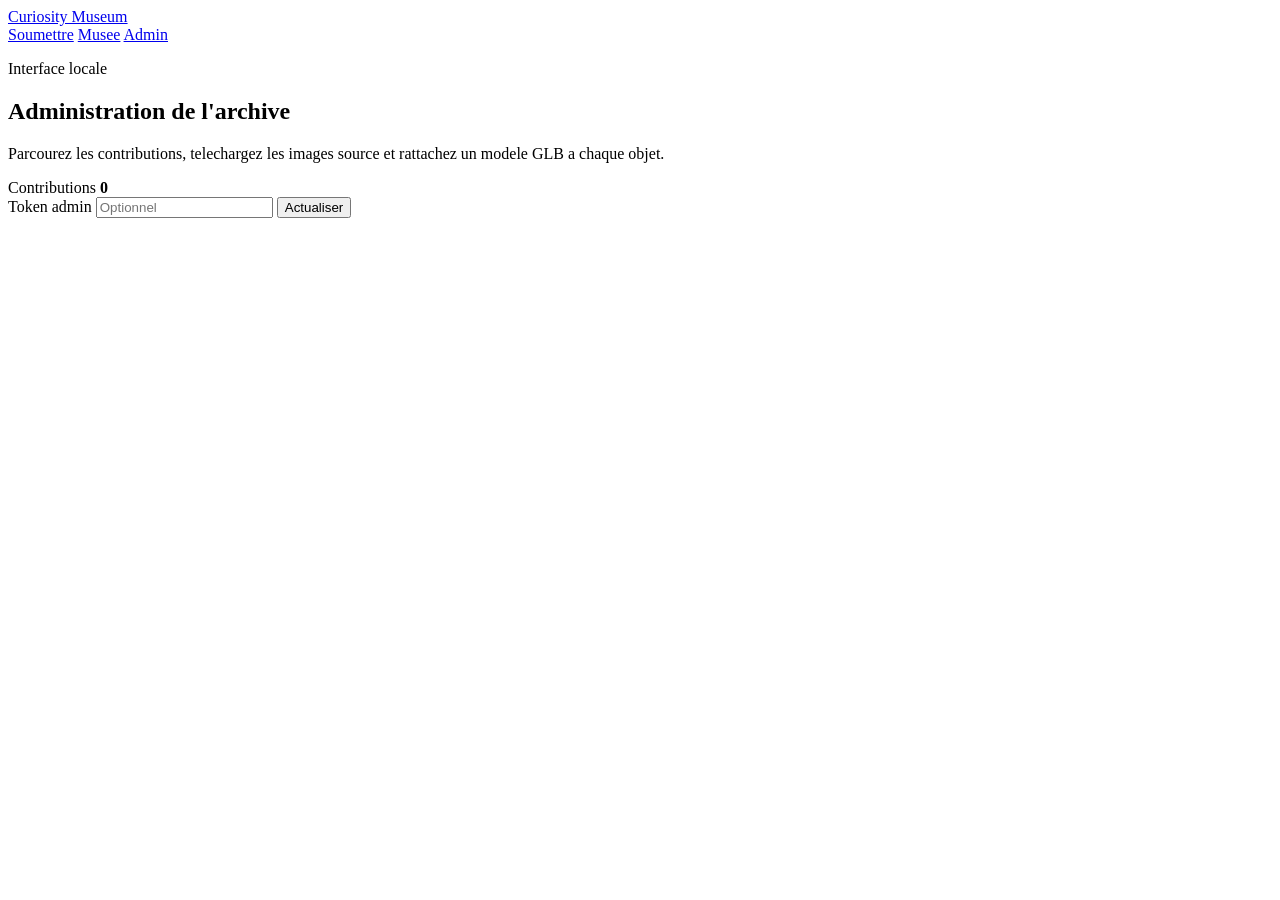
==== www/admin/index.html @ 4a3bc56c "Implement PHP-based Curiosity Museum app" ====
<!DOCTYPE html>
<html lang="fr">
  <head>
    <meta charset="UTF-8" />
    <meta name="viewport" content="width=device-width, initial-scale=1.0" />
    <title>Curiosity Museum - Admin</title>
    <link rel="stylesheet" href="/assets/styles.css" />
  </head>
  <body class="page page-admin">
    <div class="page-glow" aria-hidden="true"></div>
    <header class="site-header">
      <a class="site-mark" href="/">Curiosity Museum</a>
      <nav class="site-nav">
        <a href="/">Soumettre</a>
        <a href="/museum/">Musee</a>
        <a href="/admin/" aria-current="page">Admin</a>
      </nav>
    </header>

    <main class="shell shell-admin">
      <section class="admin-head panel">
        <div>
          <p class="eyebrow">Interface locale</p>
          <h1>Administration de l'archive</h1>
          <p class="lede">
            Parcourez les contributions, telechargez les images source et rattachez un modele GLB
            a chaque objet.
          </p>
        </div>
        <div class="admin-toolbar">
          <div class="stat-chip">
            <span class="stat-label">Contributions</span>
            <strong data-item-count>0</strong>
          </div>
          <label class="field compact admin-token-field">
            <span>Token admin</span>
            <input type="password" data-admin-token autocomplete="off" placeholder="Optionnel" />
          </label>
          <button class="button secondary" type="button" data-refresh>Actualiser</button>
        </div>
      </section>

      <p class="status panel" data-admin-status hidden></p>

      <section class="artifact-grid" data-admin-grid></section>
    </main>

    <template id="admin-card-template">
      <article class="artifact-card panel">
        <div class="artifact-image-wrap">
          <img class="artifact-image" alt="" />
          <span class="artifact-badge"></span>
        </div>
        <div class="artifact-card-body">
          <div class="artifact-card-topline">
            <p class="eyebrow artifact-date"></p>
            <p class="artifact-code"></p>
          </div>
          <h2 class="artifact-title"></h2>
          <p class="artifact-author"></p>
          <p class="artifact-description"></p>
          <div class="artifact-links">
            <a class="text-link artifact-image-link" target="_blank" rel="noreferrer">Telecharger l'image</a>
            <a class="text-link artifact-museum-link" target="_blank" rel="noreferrer">Voir dans le musee</a>
          </div>
          <form class="model-form">
            <label class="field compact">
              <span>Ajouter un GLB</span>
              <input type="file" name="model" accept=".glb,model/gltf-binary" required />
            </label>
            <button class="button" type="submit">Televerser le modele</button>
            <p class="status compact" hidden></p>
          </form>
        </div>
      </article>
    </template>

    <script type="module" src="/assets/admin.js"></script>
  </body>
</html>
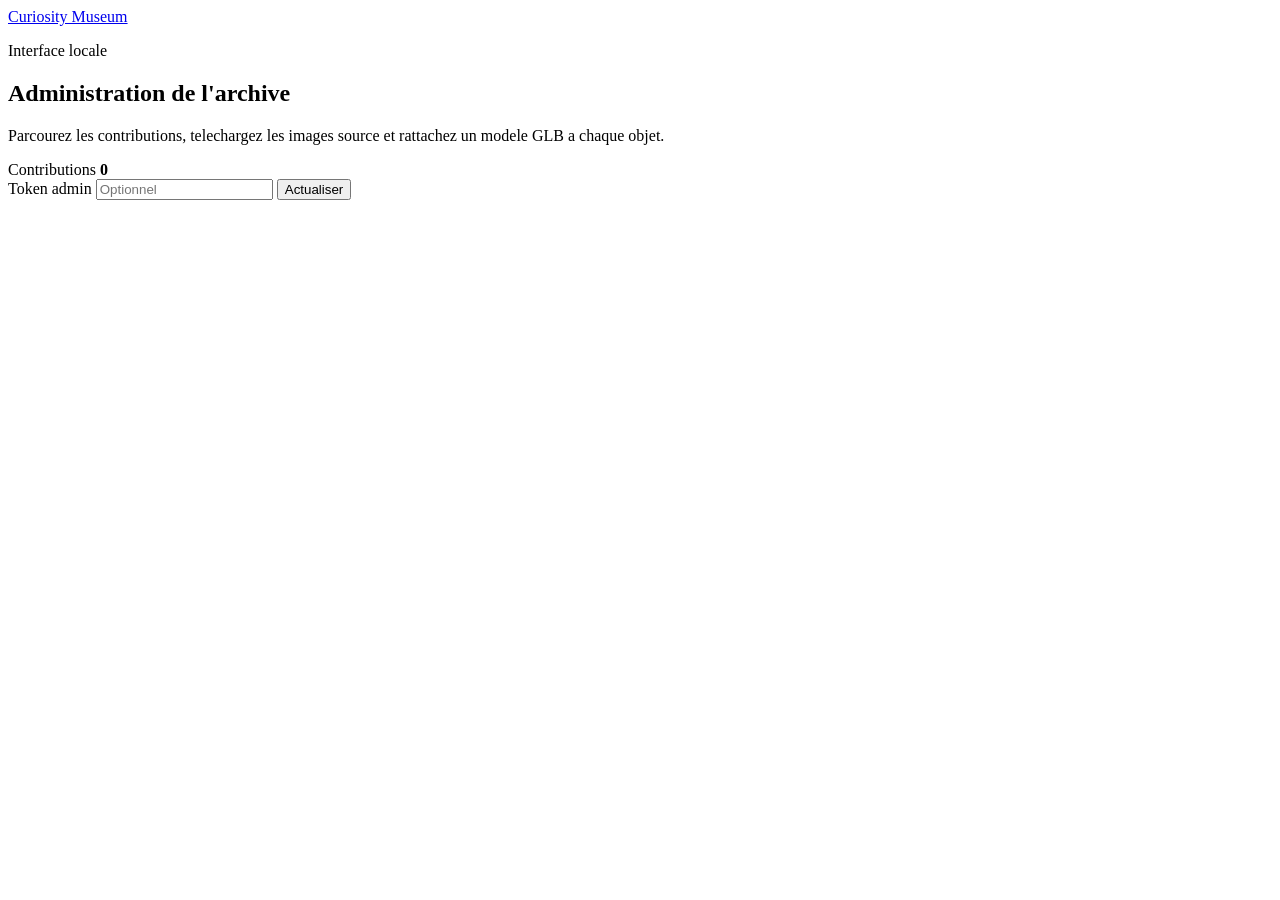
==== commit 57fdf9f5: "Rework workshop routes and refresh submit hero experience Serve the museum directly from /, move the" ====
--- a/www/admin/index.html
+++ b/www/admin/index.html
@@ -10,11 +10,6 @@
     <div class="page-glow" aria-hidden="true"></div>
     <header class="site-header">
       <a class="site-mark" href="/">Curiosity Museum</a>
-      <nav class="site-nav">
-        <a href="/">Soumettre</a>
-        <a href="/museum/">Musee</a>
-        <a href="/admin/" aria-current="page">Admin</a>
-      </nav>
     </header>
 
     <main class="shell shell-admin">
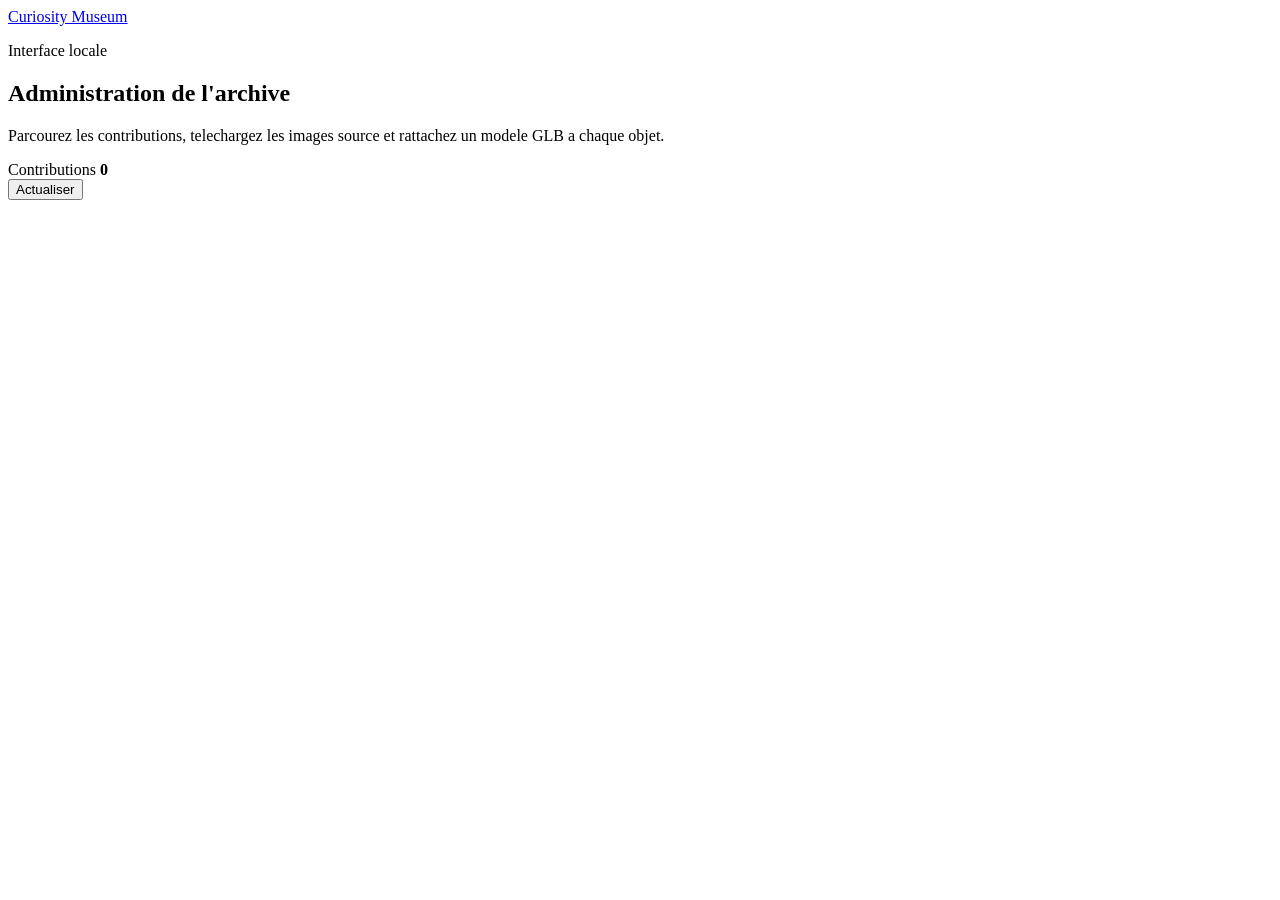
==== commit 59b0f4b5: "Simplify admin access and refine submit hero layout Remove the now-unused admin token field from the" ====
--- a/www/admin/index.html
+++ b/www/admin/index.html
@@ -27,10 +27,6 @@
             <span class="stat-label">Contributions</span>
             <strong data-item-count>0</strong>
           </div>
-          <label class="field compact admin-token-field">
-            <span>Token admin</span>
-            <input type="password" data-admin-token autocomplete="off" placeholder="Optionnel" />
-          </label>
           <button class="button secondary" type="button" data-refresh>Actualiser</button>
         </div>
       </section>
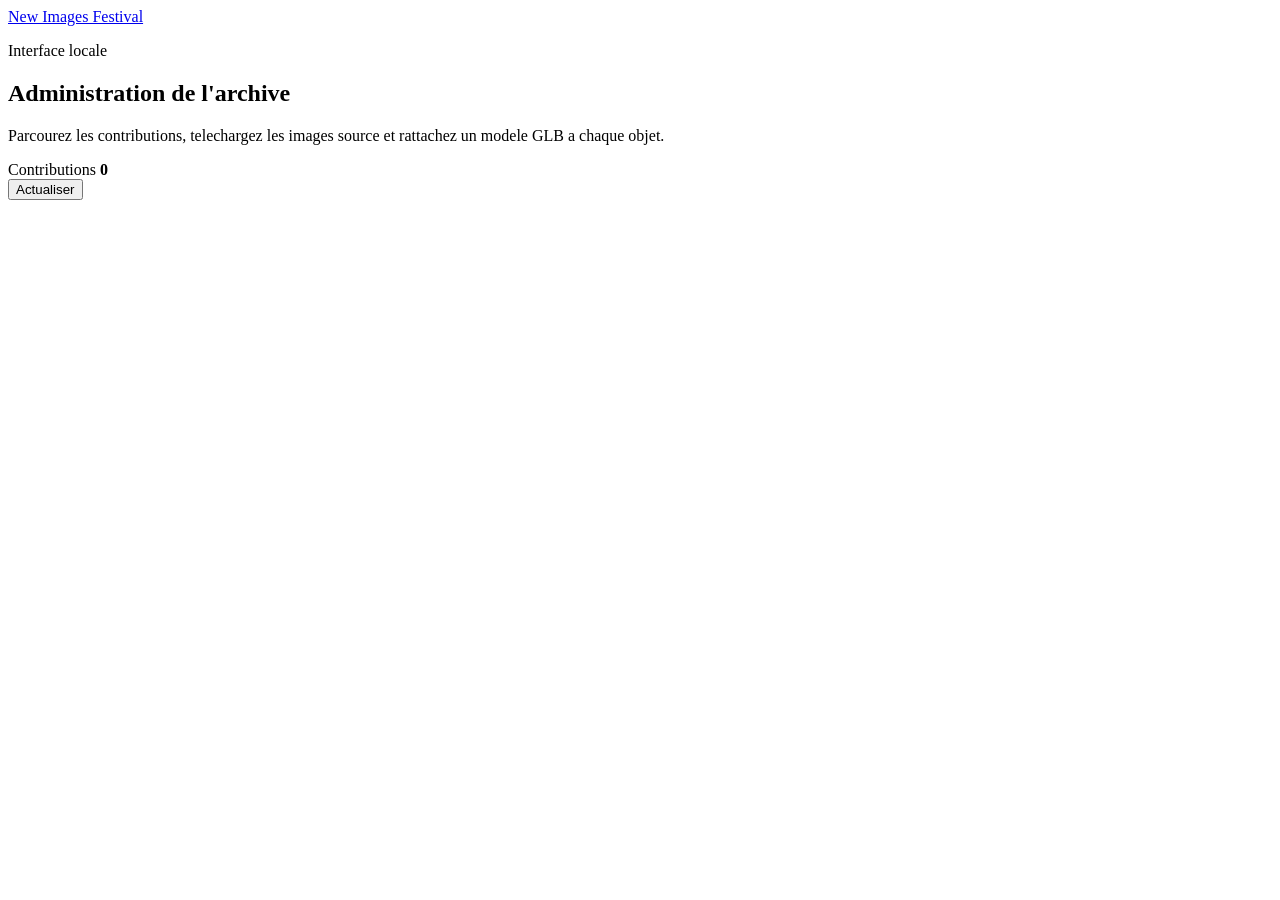
==== commit 22ca950b: "Add admin deletion flow and center museum chevron scaling Add a deletion endpoint for archive items," ====
--- a/www/admin/index.html
+++ b/www/admin/index.html
@@ -9,7 +9,7 @@
   <body class="page page-admin">
     <div class="page-glow" aria-hidden="true"></div>
     <header class="site-header">
-      <a class="site-mark" href="/">Curiosity Museum</a>
+      <a class="site-mark" href="/">New Images Festival</a>
     </header>
 
     <main class="shell shell-admin">
@@ -53,6 +53,7 @@
           <div class="artifact-links">
             <a class="text-link artifact-image-link" target="_blank" rel="noreferrer">Telecharger l'image</a>
             <a class="text-link artifact-museum-link" target="_blank" rel="noreferrer">Voir dans le musee</a>
+            <button class="button secondary danger artifact-delete-button" type="button">Supprimer l'objet</button>
           </div>
           <form class="model-form">
             <label class="field compact">
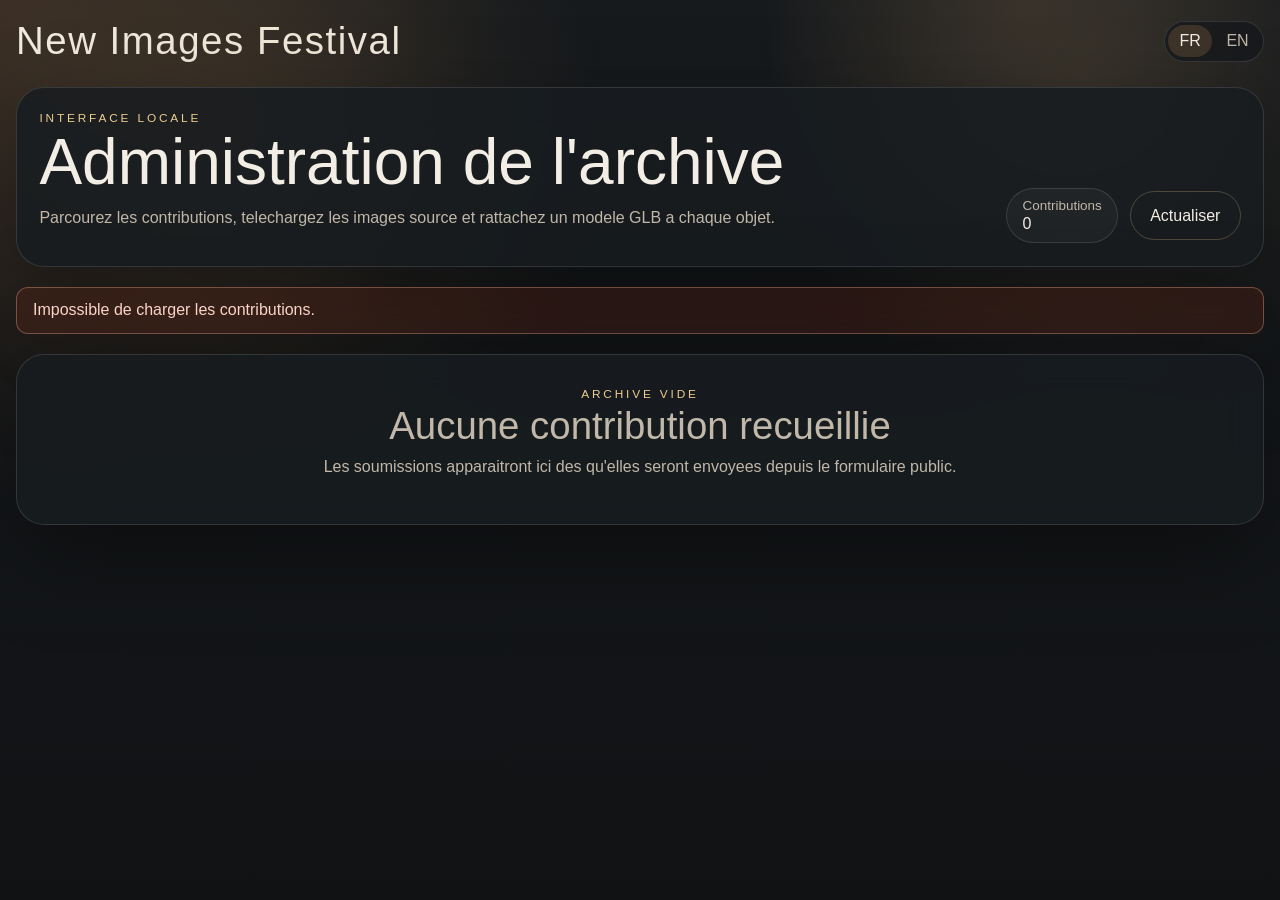
==== commit 95d57664: "Add bilingual UI and PHP 7.0/subdirectory deployment support Introduce a client-side FR/EN switch ac" ====
--- a/www/admin/index.html
+++ b/www/admin/index.html
@@ -1,15 +1,19 @@
 <!DOCTYPE html>
-<html lang="fr">
+<html lang="fr" data-app-base="..">
   <head>
     <meta charset="UTF-8" />
     <meta name="viewport" content="width=device-width, initial-scale=1.0" />
     <title>Curiosity Museum - Admin</title>
-    <link rel="stylesheet" href="/assets/styles.css" />
+    <link rel="stylesheet" href="../assets/styles.css" />
   </head>
   <body class="page page-admin">
     <div class="page-glow" aria-hidden="true"></div>
     <header class="site-header">
-      <a class="site-mark" href="/">New Images Festival</a>
+      <a class="site-mark" href="../">New Images Festival</a>
+      <div class="lang-switch" data-lang-switcher data-label-fr="Choix de la langue" data-label-en="Language switch" aria-label="Choix de la langue">
+        <button class="lang-switch-button" type="button" data-lang="fr" aria-pressed="true">FR</button>
+        <button class="lang-switch-button" type="button" data-lang="en" aria-pressed="false">EN</button>
+      </div>
     </header>
 
     <main class="shell shell-admin">
@@ -67,6 +71,6 @@
       </article>
     </template>
 
-    <script type="module" src="/assets/admin.js"></script>
+    <script type="module" src="../assets/admin.js"></script>
   </body>
 </html>
--- a/www/assets/styles.css
+++ b/www/assets/styles.css
@@ -0,0 +1,987 @@
+@import url("https://fonts.googleapis.com/css2?family=Roboto:wght@100;300&display=swap");
+
+:root {
+  --bg: #121416;
+  --bg-soft: #1a1d20;
+  --panel: rgba(24, 28, 32, 0.86);
+  --panel-strong: rgba(30, 34, 38, 0.96);
+  --line: rgba(255, 255, 255, 0.12);
+  --line-strong: rgba(230, 196, 139, 0.26);
+  --text: #f3eee5;
+  --muted: #c1b8aa;
+  --accent: #d6a35d;
+  --accent-strong: #eecc8f;
+  --danger: #f1a28b;
+  --success: #98d7b5;
+  --shadow: 0 30px 90px rgba(0, 0, 0, 0.35);
+  --radius-xl: 28px;
+  --radius-lg: 18px;
+  --radius-sm: 12px;
+  --page-max: 1320px;
+}
+
+*,
+*::before,
+*::after {
+  box-sizing: border-box;
+}
+
+html,
+body {
+  margin: 0;
+  min-height: 100%;
+}
+
+body {
+  font-family: "Roboto", sans-serif;
+  font-weight: 300;
+  color: var(--text);
+  background:
+    radial-gradient(circle at top left, rgba(210, 135, 72, 0.18), transparent 32%),
+    radial-gradient(circle at 85% 10%, rgba(218, 177, 116, 0.12), transparent 24%),
+    linear-gradient(180deg, #171a1d 0%, #101214 100%);
+}
+
+a {
+  color: inherit;
+}
+
+img {
+  display: block;
+  max-width: 100%;
+}
+
+button,
+input,
+textarea {
+  font: inherit;
+}
+
+.page {
+  position: relative;
+  min-height: 100vh;
+}
+
+.page-glow {
+  position: fixed;
+  inset: 0;
+  background:
+    radial-gradient(circle at 20% 15%, rgba(214, 163, 93, 0.12), transparent 28%),
+    radial-gradient(circle at 80% 0%, rgba(146, 115, 76, 0.16), transparent 20%);
+  pointer-events: none;
+}
+
+.site-header {
+  width: min(calc(100% - 2rem), var(--page-max));
+  margin: 0 auto;
+  padding: 1.2rem 0 0;
+  display: flex;
+  align-items: center;
+  justify-content: space-between;
+  gap: 1rem;
+}
+
+.site-mark {
+  font-family: "Roboto", sans-serif;
+  font-weight: 100;
+  font-size: clamp(1.7rem, 3vw, 2.5rem);
+  letter-spacing: 0.04em;
+  text-decoration: none;
+}
+
+.site-nav {
+  display: flex;
+  flex-wrap: wrap;
+  gap: 0.65rem;
+}
+
+.site-nav a {
+  border: 1px solid var(--line);
+  border-radius: 999px;
+  padding: 0.55rem 1rem;
+  text-decoration: none;
+  color: var(--muted);
+  background: rgba(255, 255, 255, 0.03);
+}
+
+.site-nav a[aria-current="page"],
+.site-nav a:hover {
+  color: var(--text);
+  border-color: var(--line-strong);
+}
+
+.lang-switch {
+  display: inline-flex;
+  align-items: center;
+  gap: 0.2rem;
+  padding: 0.2rem;
+  border: 1px solid var(--line);
+  border-radius: 999px;
+  background: rgba(20, 23, 27, 0.68);
+  backdrop-filter: blur(12px);
+}
+
+.lang-switch-button {
+  min-width: 2.55rem;
+  border: 0;
+  border-radius: 999px;
+  padding: 0.45rem 0.7rem;
+  background: transparent;
+  color: var(--muted);
+  cursor: pointer;
+  transition: background 160ms ease, color 160ms ease;
+}
+
+.lang-switch-button[aria-pressed="true"] {
+  background: rgba(214, 163, 93, 0.18);
+  color: var(--text);
+}
+
+.lang-switch-overlay {
+  position: absolute;
+  top: 1.35rem;
+  right: 1.35rem;
+  z-index: 4;
+}
+
+.shell {
+  width: min(calc(100% - 2rem), var(--page-max));
+  margin: 0 auto;
+  padding: 1.5rem 0 2.5rem;
+  position: relative;
+  z-index: 1;
+}
+
+.shell-home {
+  display: grid;
+  grid-template-columns: 1.15fr 1fr 0.8fr;
+  gap: 1.25rem;
+  align-items: start;
+}
+
+.shell-admin,
+.shell-museum {
+  display: grid;
+  gap: 1.25rem;
+}
+
+.panel {
+  background: var(--panel);
+  border: 1px solid var(--line);
+  border-radius: var(--radius-xl);
+  box-shadow: var(--shadow);
+  backdrop-filter: blur(18px);
+}
+
+.hero-panel,
+.form-panel,
+.preview-panel,
+.admin-head,
+.viewer-panel {
+  padding: 1.4rem;
+}
+
+.shell-museum {
+  width: min(calc(100% - 2rem), 1560px);
+}
+
+.page-museum .shell-museum {
+  width: 100vw;
+  max-width: none;
+  padding: 0;
+}
+
+.viewer-panel {
+  padding: 0;
+}
+
+.page-home .hero-panel {
+  grid-column: 1 / -1;
+  position: relative;
+  overflow: hidden;
+  padding: 1.55rem 1.55rem 1.35rem;
+  background:
+    radial-gradient(circle at top right, rgba(214, 163, 93, 0.14), transparent 34%),
+    linear-gradient(160deg, rgba(255, 255, 255, 0.04), transparent 55%),
+    var(--panel-strong);
+}
+
+.page-home .hero-panel::after {
+  content: "";
+  position: absolute;
+  inset: auto -5% -22% auto;
+  width: 240px;
+  height: 240px;
+  border-radius: 999px;
+  background: radial-gradient(circle, rgba(214, 163, 93, 0.18), transparent 68%);
+  pointer-events: none;
+}
+
+.eyebrow {
+  margin: 0 0 0.45rem;
+  text-transform: uppercase;
+  letter-spacing: 0.24em;
+  font-size: 0.74rem;
+  color: var(--accent-strong);
+}
+
+h1,
+h2,
+h3,
+p {
+  margin-top: 0;
+}
+
+h1,
+h2,
+h3 {
+  font-family: "Roboto", sans-serif;
+  font-weight: 100;
+  line-height: 0.96;
+}
+
+h1 {
+  font-size: clamp(2.6rem, 5vw, 5rem);
+  margin-bottom: 1rem;
+}
+
+h2 {
+  font-size: clamp(2rem, 3vw, 3rem);
+  margin-bottom: 0.8rem;
+}
+
+h3 {
+  font-size: 1.8rem;
+  margin-bottom: 0.6rem;
+}
+
+.lede,
+.preview-caption,
+.artifact-description,
+.viewer-description,
+.viewer-meta-line,
+.viewer-meta-state,
+.confirmation-card p,
+.hero-note span {
+  color: var(--muted);
+}
+
+.hero-note {
+  display: flex;
+  flex-wrap: wrap;
+  gap: 0.65rem;
+  margin-top: 1.5rem;
+}
+
+.hero-note span,
+.stat-chip {
+  border: 1px solid var(--line);
+  background: rgba(255, 255, 255, 0.03);
+  border-radius: 999px;
+  padding: 0.55rem 0.95rem;
+}
+
+.page-home .shell-home {
+  grid-template-columns: minmax(0, 1.08fr) minmax(320px, 0.92fr);
+}
+
+.submit-hero-layout {
+  position: relative;
+  z-index: 1;
+  display: grid;
+  grid-template-columns: 0.4fr 0.6fr;
+  grid-template-areas:
+    "title title"
+    "lede figure";
+  gap: 1rem 1rem;
+  align-items: stretch;
+}
+
+.submit-hero-title {
+  grid-area: title;
+  max-width: none;
+  margin-bottom: 0.35rem;
+  font-size: clamp(2.2rem, 4.2vw, 3.85rem);
+  line-height: 0.92;
+  letter-spacing: -0.03em;
+}
+
+.page-home h2 {
+  font-size: clamp(1.8rem, 2.8vw, 2.6rem);
+}
+
+.submit-hero-lede {
+  grid-area: lede;
+  max-width: none;
+  width: 100%;
+  margin: 0;
+  font-size: clamp(1.02rem, 1.5vw, 1.34rem);
+  line-height: 1.14;
+}
+
+.submit-hero-figure {
+  grid-area: figure;
+  position: relative;
+  margin: 0;
+  align-self: end;
+  justify-self: center;
+  width: 75%;
+  max-width: 330px;
+  padding: 0.85rem;
+  border-radius: 28px;
+  border: 1px solid rgba(214, 163, 93, 0.24);
+  background:
+    linear-gradient(180deg, rgba(255, 255, 255, 0.05), rgba(255, 255, 255, 0.01)),
+    rgba(11, 13, 15, 0.64);
+  box-shadow: 0 28px 56px rgba(0, 0, 0, 0.24);
+  transform-origin: 50% 78%;
+  animation: submit-float 6.2s ease-in-out infinite;
+}
+
+.submit-hero-figure::before {
+  content: "";
+  position: absolute;
+  inset: auto 14% -10% 14%;
+  height: 18px;
+  border-radius: 999px;
+  background: rgba(0, 0, 0, 0.26);
+  filter: blur(12px);
+  animation: submit-shadow 6.2s ease-in-out infinite;
+}
+
+.submit-hero-figure img {
+  position: relative;
+  width: 100%;
+  height: auto;
+  object-fit: contain;
+  filter: drop-shadow(0 12px 28px rgba(0, 0, 0, 0.24));
+}
+
+@keyframes submit-float {
+  0% {
+    transform: translateY(0) rotate(3.2deg);
+    box-shadow: 0 24px 48px rgba(0, 0, 0, 0.2);
+  }
+
+  50% {
+    transform: translateY(-12px) rotate(5.4deg);
+    box-shadow: 0 34px 68px rgba(0, 0, 0, 0.28);
+  }
+
+  100% {
+    transform: translateY(0) rotate(3.2deg);
+    box-shadow: 0 24px 48px rgba(0, 0, 0, 0.2);
+  }
+}
+
+@keyframes submit-shadow {
+  0% {
+    opacity: 0.44;
+    transform: scaleX(0.92);
+  }
+
+  50% {
+    opacity: 0.22;
+    transform: scaleX(0.8);
+  }
+
+  100% {
+    opacity: 0.44;
+    transform: scaleX(0.92);
+  }
+}
+
+.panel-heading {
+  margin-bottom: 1rem;
+}
+
+.artifact-form {
+  display: grid;
+  gap: 1rem;
+}
+
+.field {
+  display: grid;
+  gap: 0.45rem;
+}
+
+.field span {
+  font-size: 0.95rem;
+}
+
+.field.compact span {
+  font-size: 0.85rem;
+}
+
+.field input,
+.field textarea {
+  width: 100%;
+  border: 1px solid rgba(255, 255, 255, 0.14);
+  background: rgba(10, 12, 14, 0.42);
+  color: var(--text);
+  border-radius: var(--radius-sm);
+  padding: 0.95rem 1rem;
+}
+
+.field input:focus,
+.field textarea:focus {
+  outline: 2px solid rgba(214, 163, 93, 0.4);
+  border-color: rgba(214, 163, 93, 0.35);
+}
+
+.field textarea {
+  resize: vertical;
+  min-height: 8rem;
+}
+
+.button,
+.nav-button {
+  border: 0;
+  border-radius: 999px;
+  background: linear-gradient(135deg, #d39b53 0%, #f0c884 100%);
+  color: #18140f;
+  padding: 0.9rem 1.2rem;
+  cursor: pointer;
+  font-weight: 300;
+  text-decoration: none;
+  display: inline-flex;
+  justify-content: center;
+  align-items: center;
+  transition: transform 160ms ease, box-shadow 160ms ease;
+  box-shadow: 0 14px 34px rgba(214, 163, 93, 0.24);
+}
+
+.button:hover,
+.nav-button:hover {
+  transform: translateY(-1px);
+}
+
+.button.secondary {
+  background: transparent;
+  color: var(--text);
+  border: 1px solid var(--line-strong);
+  box-shadow: none;
+}
+
+.button.secondary.danger {
+  color: #ffd7cd;
+  border-color: rgba(241, 162, 139, 0.38);
+}
+
+strong,
+b {
+  font-weight: 300;
+}
+
+.button:disabled,
+.nav-button:disabled {
+  opacity: 0.55;
+  cursor: wait;
+  transform: none;
+}
+
+.status {
+  margin: 0;
+  padding: 0.85rem 1rem;
+  border-radius: var(--radius-sm);
+  border: 1px solid rgba(255, 255, 255, 0.14);
+  background: rgba(255, 255, 255, 0.04);
+}
+
+.status[data-state="error"] {
+  color: #ffd7cd;
+  border-color: rgba(241, 162, 139, 0.38);
+  background: rgba(126, 43, 22, 0.22);
+}
+
+.status[data-state="success"] {
+  color: #ddf8ea;
+  border-color: rgba(152, 215, 181, 0.38);
+  background: rgba(33, 72, 58, 0.22);
+}
+
+.status.compact {
+  padding: 0.65rem 0.8rem;
+  font-size: 0.92rem;
+}
+
+.confirmation-card {
+  margin-top: 1rem;
+  padding: 1rem;
+  border-radius: var(--radius-lg);
+  background: rgba(20, 70, 52, 0.26);
+  border: 1px solid rgba(152, 215, 181, 0.35);
+}
+
+.text-link {
+  color: var(--accent-strong);
+  text-decoration: none;
+}
+
+.preview-frame {
+  min-height: 340px;
+  background:
+    linear-gradient(160deg, rgba(214, 163, 93, 0.08), transparent 55%),
+    rgba(7, 8, 9, 0.6);
+  border: 1px dashed rgba(214, 163, 93, 0.24);
+  border-radius: 22px;
+  overflow: hidden;
+  display: grid;
+  place-items: center;
+}
+
+.preview-frame img {
+  width: 100%;
+  height: 100%;
+  object-fit: cover;
+}
+
+.preview-empty {
+  padding: 1.5rem;
+  text-align: center;
+  color: var(--muted);
+}
+
+.admin-head {
+  display: flex;
+  justify-content: space-between;
+  gap: 1rem;
+  align-items: end;
+}
+
+.admin-toolbar {
+  display: flex;
+  flex-wrap: wrap;
+  gap: 0.75rem;
+  align-items: center;
+}
+
+.stat-chip {
+  display: grid;
+  gap: 0.15rem;
+}
+
+.stat-label {
+  color: var(--muted);
+  font-size: 0.84rem;
+}
+
+.artifact-grid {
+  display: grid;
+  grid-template-columns: repeat(auto-fit, minmax(295px, 1fr));
+  gap: 1rem;
+}
+
+.artifact-card {
+  padding: 1rem;
+  display: grid;
+  gap: 1rem;
+}
+
+.artifact-image-wrap {
+  position: relative;
+  aspect-ratio: 4 / 3;
+  border-radius: 18px;
+  overflow: hidden;
+  background: rgba(0, 0, 0, 0.35);
+}
+
+.artifact-image {
+  width: 100%;
+  height: 100%;
+  object-fit: cover;
+}
+
+.artifact-badge {
+  position: absolute;
+  top: 0.8rem;
+  right: 0.8rem;
+  padding: 0.4rem 0.75rem;
+  border-radius: 999px;
+  font-size: 0.77rem;
+  text-transform: uppercase;
+  letter-spacing: 0.12em;
+  background: rgba(14, 18, 22, 0.75);
+  border: 1px solid var(--line);
+}
+
+.artifact-card-topline,
+.artifact-links,
+.model-form {
+  display: flex;
+  gap: 0.75rem;
+  flex-wrap: wrap;
+}
+
+.artifact-card-body {
+  display: grid;
+  gap: 0.75rem;
+}
+
+.artifact-code {
+  color: var(--accent-strong);
+  font-size: 0.9rem;
+}
+
+.artifact-date,
+.artifact-author {
+  margin: 0;
+}
+
+.artifact-description,
+.viewer-description {
+  white-space: pre-line;
+}
+
+.model-form {
+  align-items: end;
+}
+
+.model-form .field {
+  flex: 1 1 220px;
+}
+
+.viewer-stage {
+  position: relative;
+  width: 100%;
+  min-height: 100dvh;
+  height: 100dvh;
+  border-radius: 0;
+  overflow: hidden;
+  background:
+    radial-gradient(circle at top, rgba(255, 255, 255, 0.08), transparent 32%),
+    linear-gradient(180deg, #4b4f55 0%, #23272c 24%, #181b1f 60%, #121417 100%);
+  touch-action: pan-y;
+}
+
+.viewer-canvas,
+.viewer-canvas canvas {
+  width: 100%;
+  height: 100%;
+}
+
+.viewer-canvas {
+  min-height: inherit;
+  height: 100%;
+}
+
+.viewer-loading {
+  position: absolute;
+  inset: 1rem auto auto 1rem;
+  padding: 0.7rem 0.95rem;
+  border-radius: 999px;
+  border: 1px solid var(--line);
+  background: rgba(20, 23, 27, 0.72);
+  z-index: 3;
+}
+
+.viewer-object-loader {
+  position: absolute;
+  left: 50%;
+  top: 50%;
+  z-index: 3;
+  width: 4.5rem;
+  height: 4.5rem;
+  margin-left: -2.25rem;
+  margin-top: -2.25rem;
+  display: grid;
+  place-items: center;
+  border-radius: 999px;
+  background: rgba(18, 20, 24, 0.48);
+  backdrop-filter: blur(10px);
+  pointer-events: none;
+}
+
+.viewer-spinner {
+  width: 2rem;
+  height: 2rem;
+  border-radius: 999px;
+  border: 2px solid rgba(255, 255, 255, 0.16);
+  border-top-color: var(--accent-strong);
+  animation: museum-spin 0.82s linear infinite;
+}
+
+@keyframes museum-spin {
+  from {
+    transform: rotate(0deg);
+  }
+
+  to {
+    transform: rotate(360deg);
+  }
+}
+
+.viewer-titleblock {
+  position: absolute;
+  top: 1.35rem;
+  left: 1.35rem;
+  z-index: 2;
+  width: min(100% - 7rem, 840px);
+  pointer-events: none;
+}
+
+.viewer-titleblock h1 {
+  margin-bottom: 0;
+  max-width: 12ch;
+  text-wrap: balance;
+}
+
+.viewer-meta {
+  position: absolute;
+  left: 1.35rem;
+  bottom: 1.35rem;
+  width: min(100% - 2.7rem, 390px);
+  padding: 0;
+  z-index: 2;
+  background: transparent;
+}
+
+.viewer-meta h2 {
+  font-size: clamp(2.1rem, 4vw, 3rem);
+  margin-bottom: 0.65rem;
+}
+
+.viewer-meta-line,
+.viewer-meta-state {
+  margin-bottom: 0.3rem;
+}
+
+.viewer-meta .eyebrow,
+.viewer-meta h2,
+.viewer-meta-line,
+.viewer-meta-state,
+.viewer-description {
+  max-width: 28rem;
+  text-shadow: 0 2px 14px rgba(0, 0, 0, 0.5);
+}
+
+.nav-button {
+  min-width: 138px;
+}
+
+.nav-button-edge {
+  position: absolute;
+  top: 50%;
+  z-index: 3;
+  min-width: 0;
+  width: 3.4rem;
+  height: 3.4rem;
+  padding: 0;
+  border-radius: 999px;
+  display: grid;
+  place-items: center;
+  transform: translateY(-50%);
+  line-height: 0;
+  background: transparent;
+  backdrop-filter: none;
+  box-shadow: none;
+  color: var(--text);
+}
+
+.nav-button-core {
+  width: 100%;
+  height: 100%;
+  border-radius: 999px;
+  display: grid;
+  place-items: center;
+  background: rgba(18, 20, 24, 0.72);
+  backdrop-filter: blur(10px);
+  box-shadow: 0 14px 34px rgba(214, 163, 93, 0.24);
+  transform: scale(1);
+  transform-origin: 50% 50%;
+  transition: transform 160ms ease, box-shadow 160ms ease;
+}
+
+.nav-button-edge:hover .nav-button-core {
+  transform: scale(1.25);
+}
+
+.nav-button-icon {
+  display: block;
+  width: 1.55rem;
+  height: 1.55rem;
+}
+
+.nav-button-icon svg {
+  display: block;
+  width: 100%;
+  height: 100%;
+  overflow: visible;
+}
+
+.nav-button-icon path {
+  fill: none;
+  stroke: currentColor;
+  stroke-width: 1.9;
+  stroke-linecap: round;
+  stroke-linejoin: round;
+}
+
+.nav-button-prev {
+  left: 1.35rem;
+}
+
+.nav-button-next {
+  right: 1.35rem;
+}
+
+.empty-state {
+  padding: 2rem;
+  text-align: center;
+  color: var(--muted);
+}
+
+@media (max-width: 1120px) {
+  .shell-home {
+    grid-template-columns: 1fr 1fr;
+  }
+
+  .page-home .shell-home {
+    grid-template-columns: 1fr 1fr;
+  }
+
+  .submit-hero-layout {
+    grid-template-columns: 1fr 1fr;
+    gap: 1rem 1.2rem;
+  }
+
+  .preview-panel {
+    grid-column: span 2;
+  }
+}
+
+@media (max-width: 860px) {
+  .site-header,
+  .admin-head {
+    flex-direction: column;
+    align-items: stretch;
+  }
+
+  .shell-home {
+    grid-template-columns: 1fr;
+  }
+
+  .page-home .shell-home {
+    grid-template-columns: 1fr;
+  }
+
+  .submit-hero-layout {
+    grid-template-columns: 1fr;
+    grid-template-areas:
+      "title"
+      "lede"
+      "figure";
+    gap: 1rem;
+  }
+
+  .submit-hero-figure {
+    justify-self: start;
+    width: min(100%, 320px);
+  }
+
+  .preview-panel {
+    grid-column: span 1;
+  }
+
+  .viewer-titleblock {
+    width: min(100% - 2rem, 560px);
+  }
+
+  .viewer-meta,
+  .nav-button-edge {
+    position: static;
+    width: auto;
+    margin: 1rem;
+  }
+
+  .viewer-meta {
+    padding: 0;
+  }
+
+  .nav-button-edge {
+    transform: none;
+  }
+
+  .viewer-stage {
+    display: flex;
+    flex-direction: column;
+    min-height: 100dvh;
+    height: 100dvh;
+  }
+
+  .viewer-canvas {
+    min-height: 56vh;
+    flex: 1 1 auto;
+  }
+
+  .viewer-loading {
+    inset: 1rem 1rem auto 1rem;
+  }
+}
+
+@media (max-width: 560px) {
+  .shell,
+  .site-header {
+    width: min(calc(100% - 1rem), var(--page-max));
+  }
+
+  .hero-panel,
+  .form-panel,
+  .preview-panel,
+  .admin-head,
+  .viewer-panel {
+    padding: 1rem;
+  }
+
+  .submit-hero-title {
+    max-width: none;
+    font-size: clamp(2rem, 8.5vw, 3.15rem);
+  }
+
+  .page-home h2 {
+    font-size: clamp(1.5rem, 7vw, 2.05rem);
+  }
+
+  .submit-hero-lede {
+    max-width: none;
+    font-size: 0.96rem;
+  }
+
+  .nav-button,
+  .button {
+    width: 100%;
+  }
+
+  .admin-toolbar,
+  .artifact-card-topline,
+  .artifact-links,
+  .model-form {
+    flex-direction: column;
+    align-items: stretch;
+  }
+
+  .nav-button-edge {
+    width: 100%;
+    height: auto;
+    min-height: 3rem;
+  }
+
+  .nav-button-core {
+    min-height: 3rem;
+  }
+}
+
+@media (prefers-reduced-motion: reduce) {
+  .submit-hero-figure,
+  .submit-hero-figure::before {
+    animation: none;
+  }
+
+  .submit-hero-figure {
+    transform: translateY(0) rotate(3.2deg);
+  }
+
+  .viewer-spinner {
+    animation: none;
+  }
+}
